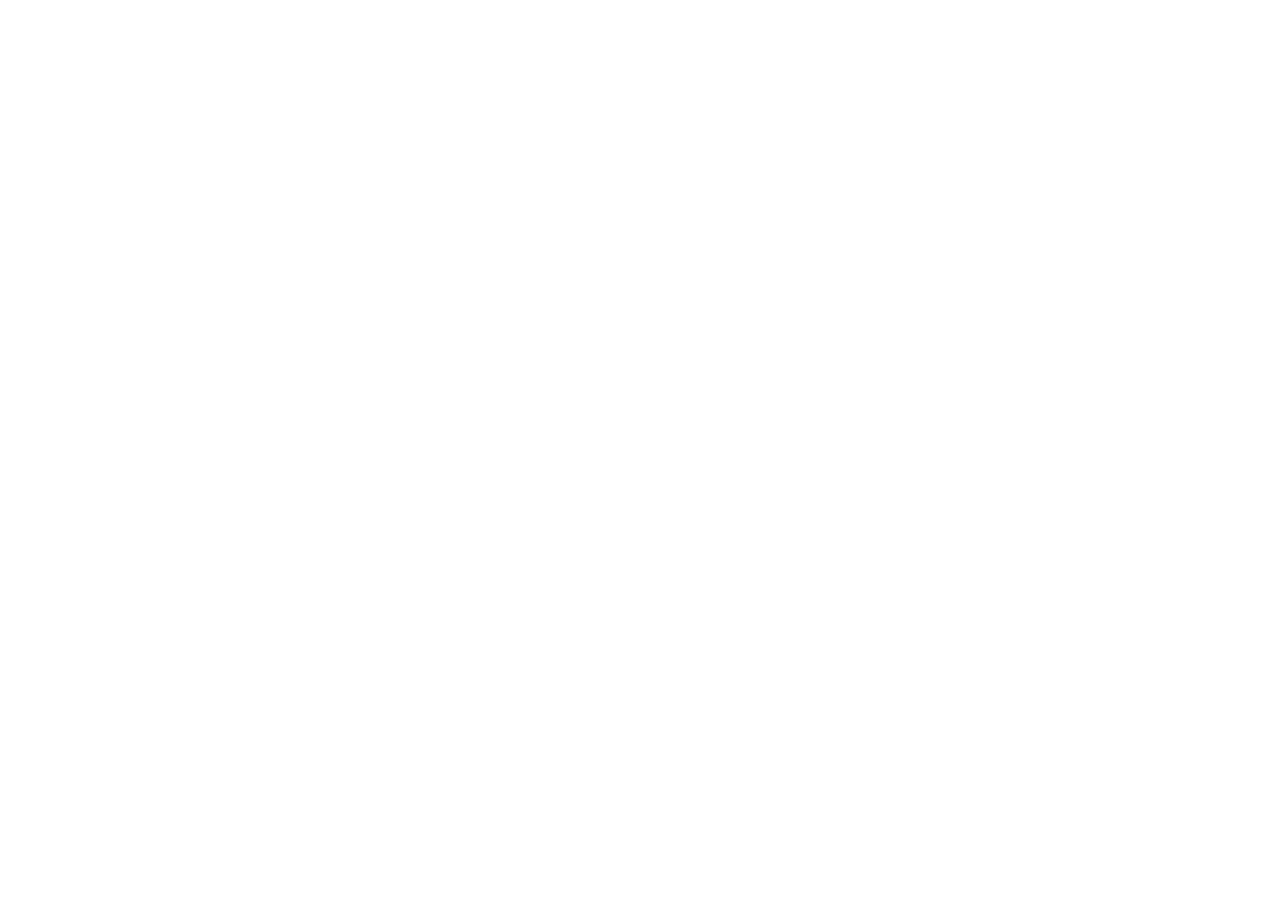
==== src/index.html @ 1a55cad3 "Initial commit" ====
<!DOCTYPE html>
<html lang="en">

<head>
    <title>Kyubio</title>
    <meta charset="UTF-8">
    <meta http-equiv="X-UA-Compatible" content="IE=edge">
    <meta name="viewport" content="width=device-width, initial-scale=1">
    <link rel="canonical" href="https://kyubio.i441891.hera.fhict.nl" />
    <link rel="manifest" href="manifest.json">
    <link rel="shortcut icon" href="assets/icons/favicon.ico" type="image/x-icon" />
    <link rel="apple-touch-icon" sizes="57x57" href="assets/icons/apple-touch-icon-57x57.png" />
    <link rel="apple-touch-icon" sizes="72x72" href="assets/icons/apple-touch-icon-72x72.png" />
    <link rel="apple-touch-icon" sizes="76x76" href="assets/icons/apple-touch-icon-76x76.png" />
    <link rel="apple-touch-icon" sizes="114x114" href="assets/icons/apple-touch-icon-114x114.png" />
    <link rel="apple-touch-icon" sizes="120x120" href="assets/icons/apple-touch-icon-120x120.png" />
    <link rel="apple-touch-icon" sizes="144x144" href="assets/icons/apple-touch-icon-144x144.png" />
    <link rel="apple-touch-icon" sizes="152x152" href="assets/icons/apple-touch-icon-152x152.png" />
    <link rel="apple-touch-icon" sizes="180x180" href="assets/icons/apple-touch-icon-180x180.png" />
    <link rel="stylesheet" type="text/css" href="css/compiled/reset.min.css">
    <link rel="preconnect" href="https://fonts.gstatic.com">
    <link rel="stylesheet" href="https://fonts.googleapis.com/css2?family=Montserrat:ital,wght@0,400;0,700;1,400;1,700&display=swap">
    <link rel="stylesheet" type="text/css" href="css/compiled/fontawesome.min.css">
    <link rel="stylesheet" type="text/css" href="css/compiled/style.min.css">
</head>

<body>


    <script type="text/javascript" src="js/jquery.min.js"></script>
    <script type="text/javascript" src="js/main.js"></script>
</body>

</html>
---- src/css/compiled/style.min.css ----
/* No CSS *//*# sourceMappingURL=style.min.css.map */
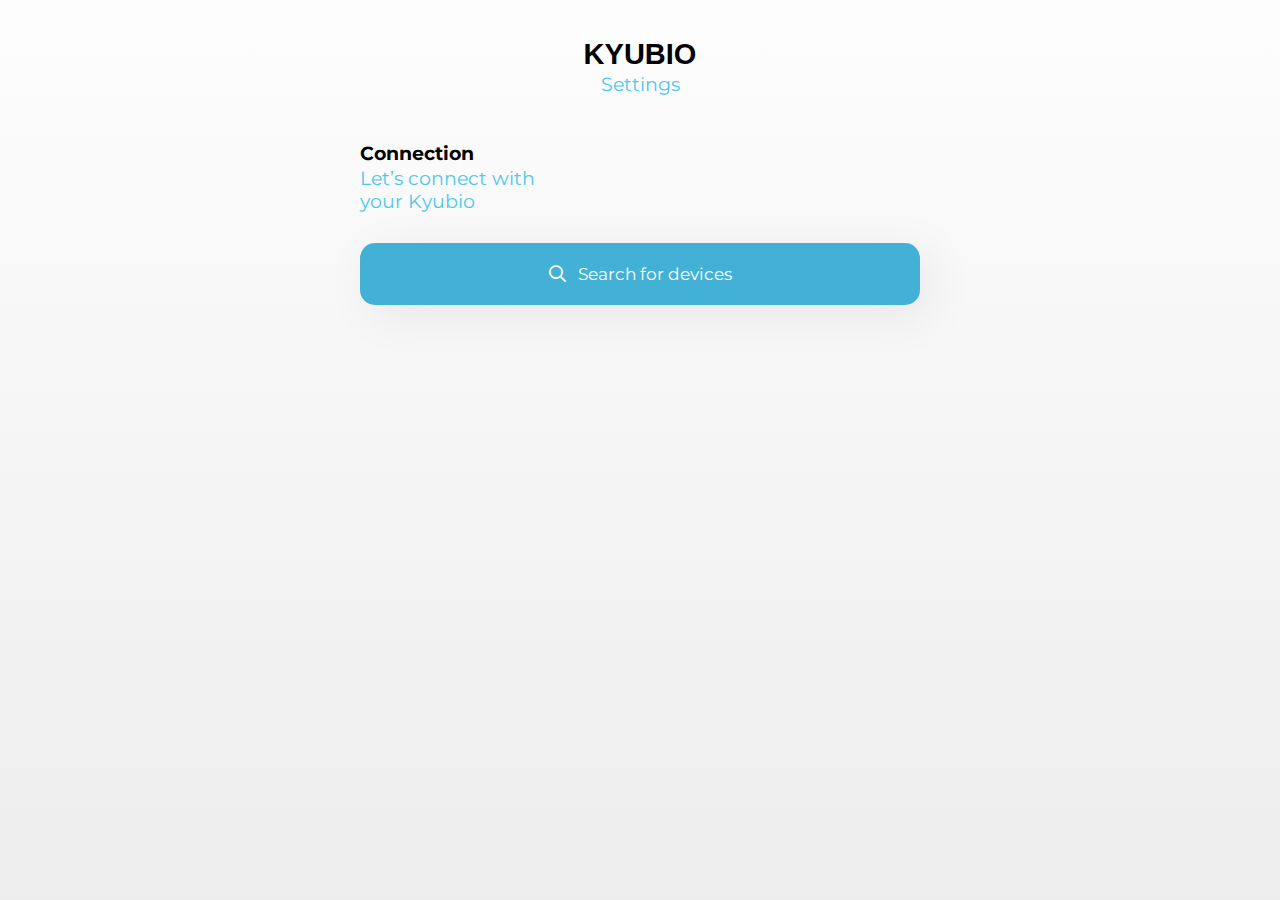
==== commit 4c72e944: "Modals toegevoegd" ====
--- a/src/index.html
+++ b/src/index.html
@@ -22,9 +22,81 @@
     <link rel="stylesheet" href="https://fonts.googleapis.com/css2?family=Montserrat:ital,wght@0,400;0,700;1,400;1,700&display=swap">
     <link rel="stylesheet" type="text/css" href="css/compiled/fontawesome.min.css">
     <link rel="stylesheet" type="text/css" href="css/compiled/style.min.css">
+    <link rel="stylesheet" type="text/css" href="css/compiled/style-connection.min.css">
 </head>
 
 <body>
+    <!-- preloader -->
+    <div class="loader">
+        <h1>KYUBIO</h1>
+    </div>
+
+
+    <!-- header -->
+    <header>
+        <h1>KYUBIO</h1>
+        <h2>Settings</h2>
+    </header>
+
+    <div class="connection-text">
+        <h1>Connection</h1>
+        <p>Let’s connect with <br /> your Kyubio</p>
+    </div>
+
+    <a onclick="showConnectionModule()">
+        <div class="button">
+            <p><i class="far fa-search"></i> &nbsp; Search for devices</p>
+        </div>
+    </a>
+
+    <div class="connection-module">
+        <div class="title-container">
+            <h1>New devices &nbsp; <em class="color-blue">---------------------------</em></h1>
+        </div>
+
+        <div class="cubes-nearby">
+            <a onclick="showChangeNameModule()"><i class="far fa-dice-d6"></i> &nbsp; Kyubio SF-05-K9</a>
+            <p><i class="far fa-dice-d6"></i> &nbsp; Kyubio SF-05-85</p>
+        </div>
+    </div>
+
+
+    <!-- modal change name-->
+    <div id="myModal" class="modal">
+        <!-- Modal content -->
+        <div class="modal-content">
+            <div class="modal-header">
+                <span class="close">&times;</span>
+                <h1>Give your Kyubio a name</h1>
+            </div>
+            <div class="modal-body">
+                <div id="changeNameInput">
+                    <p class="color-blue"><i class="far fa-dice-d6"></i> &nbsp; Kyubio SF-05-K9</p>
+                    <form>
+                        <input type="text" placeholder="change name..." name="name" id="changeName" required>
+                    </form>
+                </div>
+                <div id="changeNameCheckmark">
+                    <i class="fal fa-check-circle"></i>
+                </div>
+            </div>
+            <div class="modal-footer">
+                <a onclick="showConnectionModule()">
+                    <div class="button">
+                        <a id="changeNameButton1" onclick="showChangeNameCheckmark()">
+                            <p><i class="far fa-thumbs-up"></i> &nbsp; Looks good</p>
+                        </a>
+                    </div>
+                    <div class="button">
+                        <a id="changeNameButton2" href="dashboard.html">
+                            <p><i class="far fa-arrow-right"></i> &nbsp; Let's start</p>
+                        </a>
+                    </div>
+                </a>
+            </div>
+        </div>
+    </div>
+
 
 
     <script type="text/javascript" src="js/jquery.min.js"></script>
--- a/src/css/compiled/style.min.css
+++ b/src/css/compiled/style.min.css
@@ -1 +1,2 @@
-/* No CSS *//*# sourceMappingURL=style.min.css.map */+body{background:-webkit-gradient(linear, left top, left bottom, from(#fdfdfd), to(#ededed));background:linear-gradient(#fdfdfd, #ededed);max-width:600px;margin:auto;padding:0 20px}header{text-align:center;margin-top:40px}header h1{font-family:'Aquire', sans-serif;font-size:29px}header h2{font-family:'Montserrat', sans-serif;font-size:19px;font-weight:400;color:#4EC7EB;margin-top:6px}.loader{position:fixed;top:0;left:0;width:100%;height:100%;opacity:1;z-index:99;background:#4EC7EB;display:-webkit-box;display:-ms-flexbox;display:flex;-webkit-box-pack:center;-ms-flex-pack:center;justify-content:center;-webkit-box-align:center;-ms-flex-align:center;align-items:center}.loader h1{font-family:'Aquire', sans-serif;font-size:61px;color:#fff}.button{width:100%;background:#43B1D6;border-radius:15px;-webkit-box-shadow:10px 10px 50px rgba(0,0,0,0.07);box-shadow:10px 10px 50px rgba(0,0,0,0.07);color:#fff}.button p{font-family:'Montserrat', sans-serif;font-size:17px;font-weight:400;text-align:center;padding:22px 0}.button:hover{cursor:pointer}
+/*# sourceMappingURL=style.min.css.map */--- a/src/css/compiled/style-connection.min.css
+++ b/src/css/compiled/style-connection.min.css
@@ -0,0 +1,2 @@
+.connection-text{margin-top:50px;margin-bottom:30px}.connection-text h1{font-family:"Montserrat", sans-serif;font-size:19px;font-weight:700}.connection-text p{font-family:"Montserrat", sans-serif;font-size:19px;font-weight:400;line-height:23px;color:#4EC7EB;margin-top:4px}a{font-family:"Montserrat", sans-serif;font-size:17px;font-weight:400;padding:15px 0}a:hover{cursor:pointer}.connection-module{width:100%;background:#fff;border-radius:15px;-webkit-box-shadow:10px 10px 50px rgba(0,0,0,0.07);box-shadow:10px 10px 50px rgba(0,0,0,0.07);margin-top:30px}.connection-module h1{font-family:"Montserrat", sans-serif;font-size:17px;font-weight:400;padding:22px 22px 12px 22px}.connection-module .cubes-nearby{color:#4EC7EB;padding:0 22px 10px 22px}.connection-module .cubes-nearby p{font-family:"Montserrat", sans-serif;font-size:17px;font-weight:400;padding:15px 0}.connection-module .cubes-nearby p:hover{cursor:pointer}.title-container{display:-webkit-box;display:-ms-flexbox;display:flex}.color-blue{font-family:"Montserrat", sans-serif;font-size:16px;font-weight:400;color:#4EC7EB;margin-top:6px}#changeName{margin-top:30px;border-radius:15px;border:none;padding:16px;width:100%}#changeName:focus{border:1px solid #4EC7EB}.modal{display:none;position:fixed;z-index:1;left:0;top:0;width:100%;height:100%;overflow:auto;background-color:#000;background-color:rgba(0,0,0,0.6);-webkit-animation-name:fadeIn;-webkit-animation-duration:0.4s;animation-name:fadeIn;animation-duration:0.4s}.modal-content{position:fixed;bottom:0;background-color:#fafafa;width:100%;height:400px;border-radius:30px 30px 0 0;-webkit-animation-name:slideIn;-webkit-animation-duration:0.4s;animation-name:slideIn;animation-duration:0.4s}#changeNameCheckmark{color:#34c759;font-size:100px;text-align:center}.close{color:black;float:right;font-size:28px;font-weight:bold}.close:hover,.close:focus{color:#000;text-decoration:none;cursor:pointer}.modal-header{padding:40px 20px;color:black}.modal-header h1{font-family:"Montserrat", sans-serif;font-size:16px;font-weight:700;margin-top:6px}.modal-body{padding:10px 16px}.blue-tekst{color:#4ec7eb}.modal-footer{padding:2px 16px;width:100%;color:white;bottom:40px;position:absolute}.button a{color:#fff}@-webkit-keyframes slideIn{from{bottom:-300px;opacity:0}to{bottom:0;opacity:1}}@keyframes slideIn{from{bottom:-300px;opacity:0}to{bottom:0;opacity:1}}@-webkit-keyframes fadeIn{from{opacity:0}to{opacity:1}}@keyframes fadeIn{from{opacity:0}to{opacity:1}}
+/*# sourceMappingURL=style-connection.min.css.map */